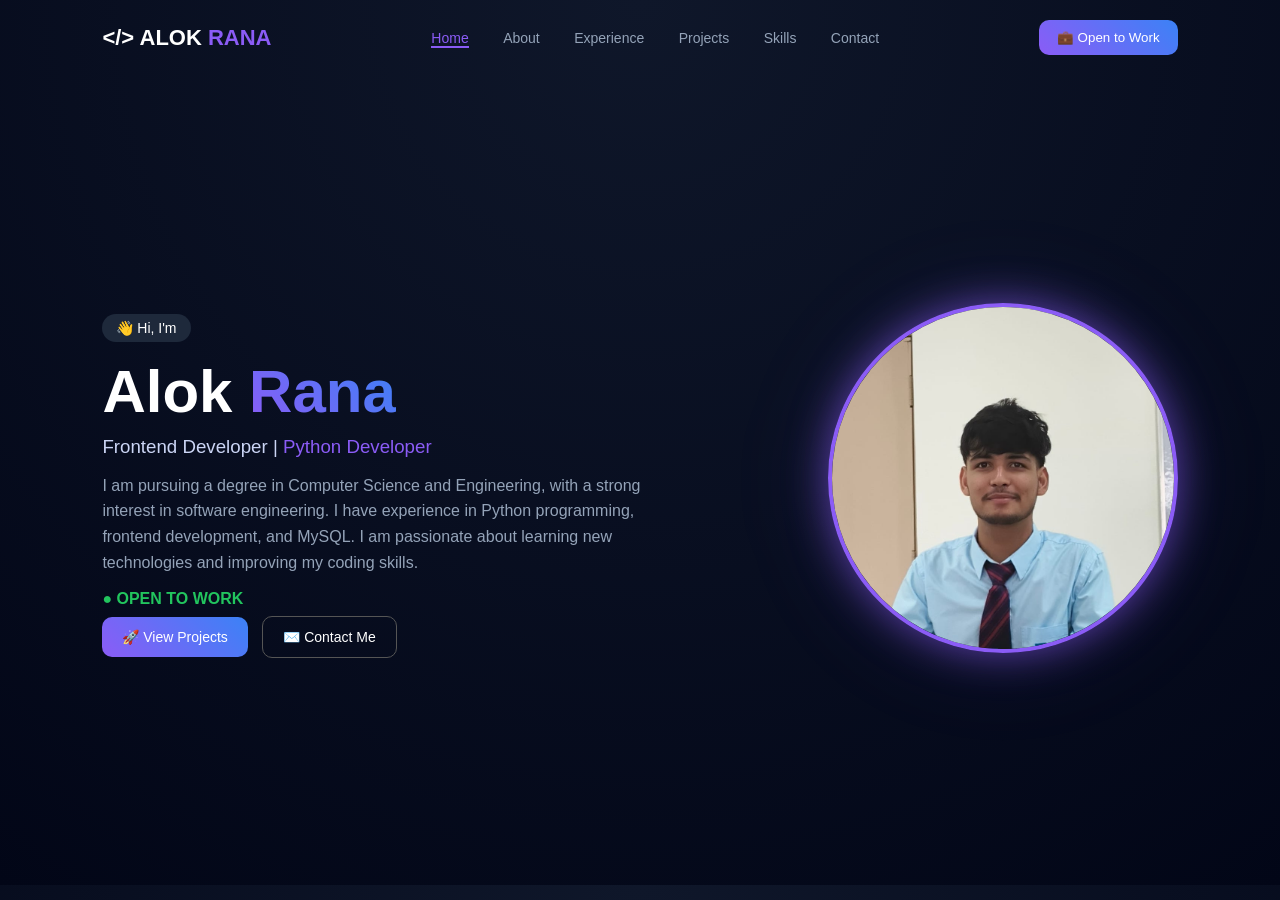
==== index.html @ 26f2fe7f "initial commit" ====
<!DOCTYPE html>
<html lang="en">
<head>
  <meta charset="UTF-8">
  <title>Alok Portfolio</title>
  <link rel="stylesheet" href="style.css">
</head>
<body>

<!-- NAVBAR -->
<header class="navbar">
  <h2 class="logo">&lt;/&gt; ALOK <span>RANA</span></h2>

  <nav>
    <a href="index.html" class="active">Home</a>
    <a href="about.html">About</a>
    <a href="experience.html">Experience</a>
    <a href="projects.html">Projects</a>
    <a href="skills.html">Skills</a>
    <a href="contact.html">Contact</a>
  </nav>

  <a href="contact.html">
    <button class="work-btn">💼 Open to Work </button>
  </a>

</header>

<!-- HERO -->
<section class="hero">

  <!-- LEFT -->
  <div class="left">

    <span class="tag">👋 Hi, I'm</span>

    <h1>Alok <span>Rana</span></h1>

    <h3>Frontend Developer | <span>Python Developer</span></h3>

    <p>
      I am pursuing a degree in Computer Science and Engineering,
    with a strong interest in software engineering.
     I have experience in Python programming, frontend development, 
     and MySQL. I am passionate about learning new technologies 
     and improving my coding skills.
    </p>

    <div class="status">● OPEN TO WORK</div>

    <div class="buttons">
      <a href="projects.html" class="btn primary">🚀 View Projects</a>
      <a href="contact.html" class="btn outline">✉️ Contact Me</a>
    </div>

  </div>

  <!-- RIGHT -->
  <div class="right">
    <div class="circle"></div>
    <img src="alok.jpg" alt="profile">
  </div>

</section>

</body>
</html>
---- style.css ----
/* RESET */
*{
  margin:0;
  padding:0;
  box-sizing:border-box;
  font-family: 'Segoe UI', sans-serif;
}

body{
  background: radial-gradient(circle at top, #0f172a, #020617);
  color:white;
}

/* NAVBAR */
.navbar{
  display:flex;
  justify-content:space-between;
  align-items:center;
  padding:20px 8%;
}

.logo{
  font-size:22px;
  font-weight:bold;
}

.logo span{
  color:#8b5cf6;
}

nav a{
  margin:0 15px;
  text-decoration:none;
  color:#94a3b8;
  font-size:14px;
  transition:0.3s;
}

nav a:hover{
  color:#8b5cf6;
}

nav .active{
  color:#8b5cf6;
  border-bottom:2px solid #8b5cf6;
}

/* BUTTON */
.work-btn{
  background: linear-gradient(45deg,#8b5cf6,#3b82f6);
  border:none;
  padding:10px 18px;
  border-radius:10px;
  color:white;
  cursor:pointer;
}

/* HERO */
.hero{
  display:flex;
  align-items:center;
  justify-content:space-between;
  padding:60px 8%;
  min-height:90vh;
}

/* LEFT SIDE */
.left{
  max-width:550px;
}

.tag{
  background:#1e293b;
  padding:6px 14px;
  border-radius:20px;
  display:inline-block;
  margin-bottom:15px;
  font-size:14px;
}

.left h1{
  font-size:60px;
  font-weight:bold;
}

.left h1 span{
  background: linear-gradient(45deg,#8b5cf6,#3b82f6);
  -webkit-background-clip:text;
  color:transparent;
}

.left h3{
  margin:10px 0;
  color:#cbd5f5;
  font-weight:400;
}

.left h3 span{
  color:#8b5cf6;
}

.left p{
  color:#94a3b8;
  margin:15px 0;
  line-height:1.6;
}

/* STATUS */
.status{
  color:#22c55e;
  margin:15px 0;
  font-weight:bold;
}

/* BUTTONS */
.buttons{
  margin-top:20px;
}

.btn{
  padding:12px 20px;
  border-radius:10px;
  text-decoration:none;
  margin-right:10px;
  font-size:14px;
  transition:0.3s;
}

.primary{
  background: linear-gradient(45deg,#8b5cf6,#3b82f6);
  color:white;
}

.primary:hover{
  opacity:0.8;
}

.outline{
  border:1px solid #555;
  color:white;
}

.outline:hover{
  border-color:#8b5cf6;
  color:#8b5cf6;
}

/* RIGHT SIDE */
.right{
  position:relative;
}

/* PROFILE IMAGE */
.right img{
  width:350px;
  height:350px;
  border-radius:50%;
  object-fit:cover;
  position:relative;
  z-index:2;

  border:4px solid #8b5cf6;
  box-shadow: 0 0 40px rgba(139, 92, 246, 0.6);
  transition:0.4s;
}

.right img:hover{
  transform: scale(1.05);
}

/* GLOW CIRCLE */
.circle{
  position:absolute;
  width:420px;
  height:420px;
  background: radial-gradient(circle, rgba(139,92,246,0.4), transparent 70%);
  border-radius:50%;
  top:50%;
  left:50%;
  transform:translate(-50%,-50%);
  z-index:1;
  filter: blur(40px);
}

/* RESPONSIVE */
@media(max-width:768px){

  .hero{
    flex-direction:column;
    text-align:center;
  }

  .left h1{
    font-size:40px;
  }

  .right img{
    width:250px;
    height:250px;
    margin-top:30px;
  }

  .circle{
    width:300px;
    height:300px;
  }
}
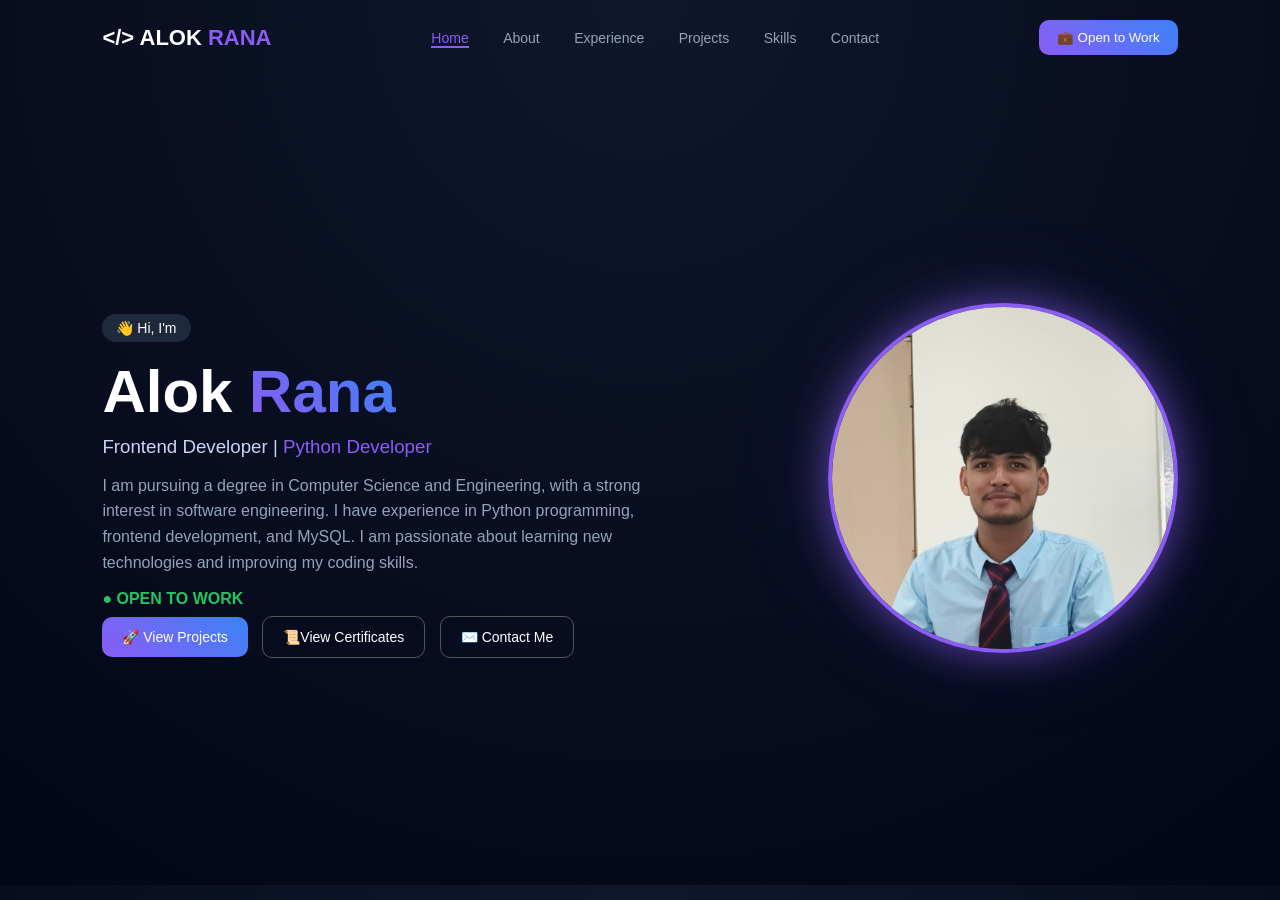
==== commit 5d7063d0: "4th commit message: "Updated certificates.html with new certificate images and links for viewing and" ====
--- a/index.html
+++ b/index.html
@@ -6,7 +6,6 @@
   <link rel="stylesheet" href="style.css">
 </head>
 <body>
-
 <!-- NAVBAR -->
 <header class="navbar">
   <h2 class="logo">&lt;/&gt; ALOK <span>RANA</span></h2>
@@ -50,7 +49,10 @@
 
     <div class="buttons">
       <a href="projects.html" class="btn primary">🚀 View Projects</a>
+      <a href="certificates.html" class="btn outline">📜View Certificates</a>
       <a href="contact.html" class="btn outline">✉️ Contact Me</a>
+      
+
     </div>
 
   </div>
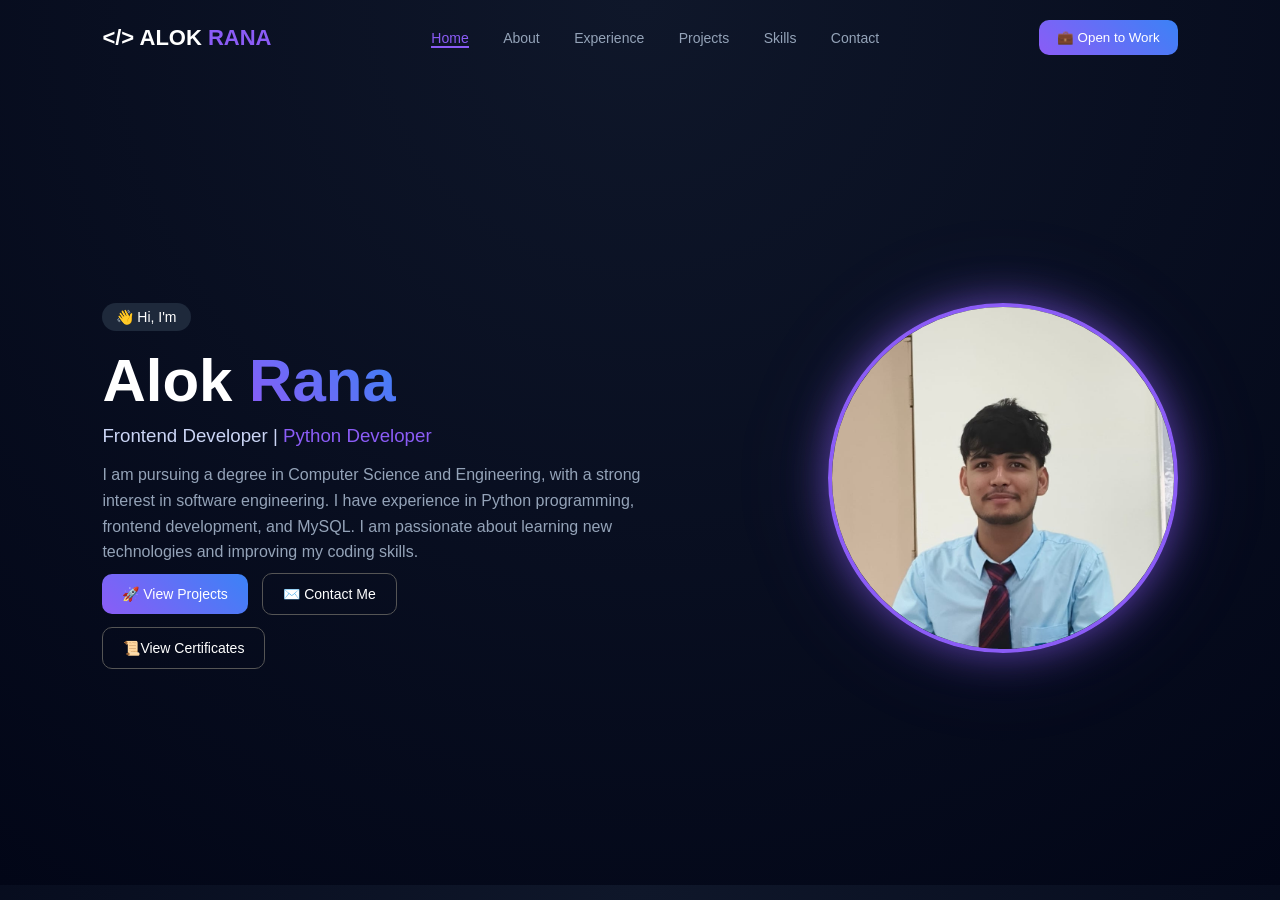
==== commit 838f611e: "7th commit : some enchancement" ====
--- a/index.html
+++ b/index.html
@@ -1,7 +1,7 @@
 <!DOCTYPE html>
 <html lang="en">
 <head>
-  <meta charset="UTF-8">
+  <meta name="viewport" content="width=device-width, initial-scale=1.0">
   <title>Alok Portfolio</title>
   <link rel="stylesheet" href="style.css">
 </head>
@@ -45,12 +45,11 @@
      and improving my coding skills.
     </p>
 
-    <div class="status">● OPEN TO WORK</div>
-
     <div class="buttons">
       <a href="projects.html" class="btn primary">🚀 View Projects</a>
+      <a href="contact.html" class="btn outline">✉️ Contact Me</a><br><br><br>
       <a href="certificates.html" class="btn outline">📜View Certificates</a>
-      <a href="contact.html" class="btn outline">✉️ Contact Me</a>
+      
       
 
     </div>
--- a/style.css
+++ b/style.css
@@ -189,6 +189,26 @@
     flex-direction:column;
     text-align:center;
   }
+  nav{
+    flex-direction: column;
+    gap: 15px;
+  }
+  nav ul{
+    display:flex;
+    flex-wrap: wrap;
+    justify-content: center;
+    gap: 10px;
+  }
+  .buttons{
+    display:flex;
+    flex-wrap:wrap;
+    justify-content:center;
+    gap:15px;
+  }
+  .button a{
+    width: 90px;
+    text-align:center;
+  }
 
   .left h1{
     font-size:40px;
